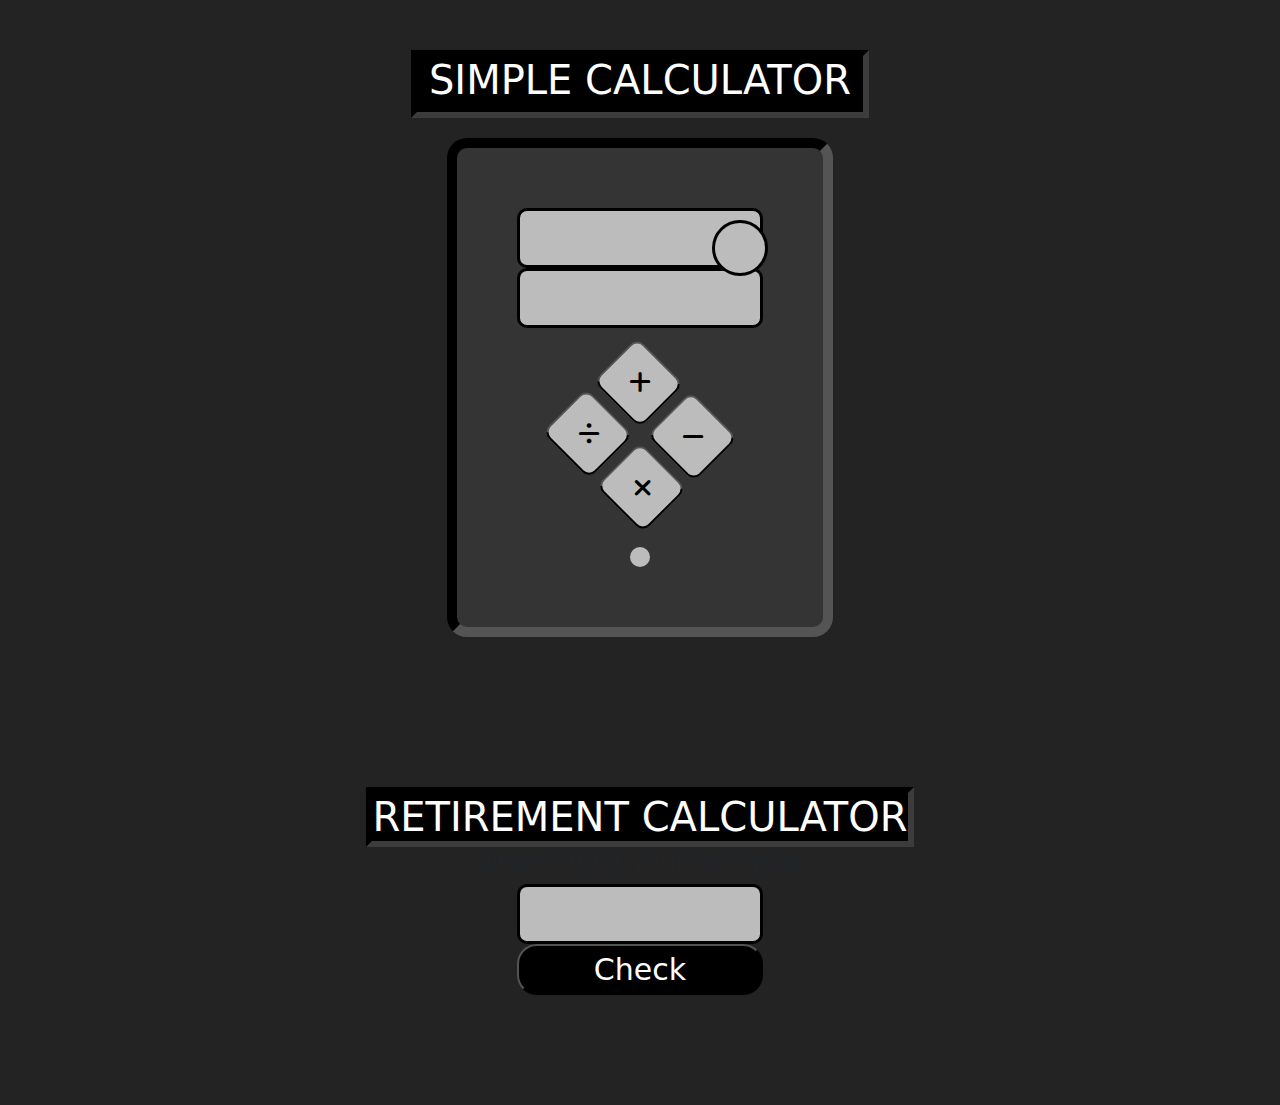
==== advance.html @ 788a278c "jij" ====
<!DOCTYPE html>
<html lang="en">

<head>
    <meta charset="UTF-8">
    <meta name="viewport" content="width=device-width, initial-scale=1.0">
    <link rel="stylesheet" href="https://cdn.jsdelivr.net/npm/bootstrap@5.3.2/dist/css/bootstrap.min.css">
    <link rel="stylesheet" href="https://cdnjs.cloudflare.com/ajax/libs/font-awesome/6.4.2/css/all.min.css">
    <link rel="preconnect" href="https://fonts.googleapis.com">
    <link rel="preconnect" href="https://fonts.gstatic.com" crossorigin>
    <link rel="stylesheet"
        href="https://fonts.googleapis.com/css2?family=Bungee+Spice&family=Delius+Unicase&family=Lemonada&family=Lobster&family=Lobster+Two:wght@700&family=Nosifer&display=swap">


    <title>simple calculator</title>
    <style>
        body {
            background: rgb(35, 35, 35);
            padding: 50px 0px 90px 0px  ;
        }

        .cl {
            display: grid;
            place-items: center;
            grid-template-columns: repeat(1, 1fr);
            background: rgb(52, 52, 52);
            width: fit-content;
            margin-top: 20px;
            padding: 60px;
            border-radius: 20px;
            border: 10px inset black;
        }

        input {
            border: 3px solid black;
            margin: 0px;
            padding: 15px 20px;
            border-radius: 10px;
            background: rgb(188, 188, 188);
            outline: none;
        }

        .cl span {

            display: flex;
            justify-content: center;
            align-items: center;

        }

        .buttons {
            display: grid;
            /* place-items: center; */
            grid-template-columns: repeat(2, 1fr);
            grid-column-gap: 10px;
            grid-row-gap: 10px;
            transform: rotate(45deg);
            margin-top: 40px;
        }

        .buttons button {
            padding: 15px 20px;
            border-radius: 10px;

            background: rgb(188, 188, 188);

        }


        .buttons button:hover {
            background: rgb(113, 113, 113);
        }

        .buttons button:active {
            transform: scale(0.9);
            transition: all 2.s ease;
        }

        .fa-solid {
            font-size: 25px;
            transform: rotate(135deg);
        }

        .max {
            position: absolute;
            top: 220px;
            margin-left: 200px;

        }

        #symbol {

            color: rgb(0, 0, 0);
            padding: 25px;
            width: 25px;
            height: 25px;
            margin: auto;
            border-radius: 50%;
            font-size: 30px;
            font-weight: bolder;

            border: 3px solid black;
            background: rgb(188, 188, 188);
        }

        #answer {
            padding: 10px;
            color: black;
            background: white;
            border-radius: 10px;
            margin: 45px 0px 0px 0px;
            font-weight: bolder;
            background: rgb(188, 188, 188);
        }

        .klm {
            display: flex;
            justify-content: center;
            align-items: center;
        }

        .kop {
            display: grid;


        }

        .kop button {
            width: ;
        }
        .grow{
            margin-top: 150px;
        }
    </style>
</head>

<body>

    <div class="container">
        <div class="container-fluid "
            style="margin: auto;width: fit-content;color: white;background: black;border: 6px inset rgb(60, 60, 60);">
            <h1>SIMPLE CALCULATOR</h1>
        </div>
        <div class="container-fluid cl">
            <div class="calc">
                <input type="text" id="inp1"><br>

                <input type="text" id="inp2">

            </div>
            <div class="max">
                <span id="symbol"></span>
            </div>
            <div class="buttons">
                <button onclick="plus()" id="plus"><i class="fa-solid fa-plus"></i></button>
                <button onclick="minus()"><i class="fa-solid fa-minus"></i></button>
                <button onclick="divide()"><i class="fa-solid fa-divide"></i></button>
                <button onclick="multiply()"><i class="fa-solid fa-xmark"></i></button>
            </div>
            <div class="answer">
                <span id="answer"></span>
            </div>
        </div>
    </div>

    <div class="container grow">
        <div class="container-fluid ">
            <h1 class="text-center"
                style="margin: auto;width: fit-content;color: white;background: black;border: 6px inset rgb(60, 60, 60);">
                RETIREMENT CALCULATOR</h1>
        </div>
        <div>
            <h4 class="text-center
                style="color:white; background: black;text-transform: uppercase; width: fit-content;margin: auto;padding: 10px;border-radius: 20px;">
                please input your birthyear</h4>
        </div>
        <div class="container-fluid klm">

            <div class="kop">
                <input type="text" id="year">
                <button onclick="agech()" style="background: black;color: white;padding: ;font-size: 30px;border-radius: 20px;">Check</button>
            </div>
        </div>
        <div>
            <h3 id="pl" class="text-center"
                style="color:white; background: black;text-transform: uppercase; width: fit-content;margin: auto;padding: 10px;border-radius: 20px;visibility: hidden;">
            </h3>
        </div>
    </div>




    <script>
        function agech() {
            let birthyear = document.getElementById('year').value;
            let presentyear = new Date().getFullYear();
            let userage = presentyear - birthyear;
            let retire = 65 - userage
           
            if (!birthyear || isNaN(birthyear)) {
                document.getElementById('pl').innerHTML = `enter a year`
                document.getElementById('pl').style.color = 'red'
                document.getElementById('pl').style.visibility = 'visible'


            }
            else {
                
                document.getElementById('pl').innerHTML = `You have ${retire}years until retirement from civil service`
                document.getElementById('pl').style.color = 'white'
                document.getElementById('pl').style.visibility = 'visible'
            }

            // document.getElementById('pl').innerHTML=`You have ${retire}years until retirement from civil service`
            // alert(retire)
        }
    </script>
    <script src="advance.js"></script>
    <script src="https://cdn.jsdelivr.net/npm/bootstrap@5.3.2/dist/js/bootstrap.bundle.min.js"></script>
</body>

</html>
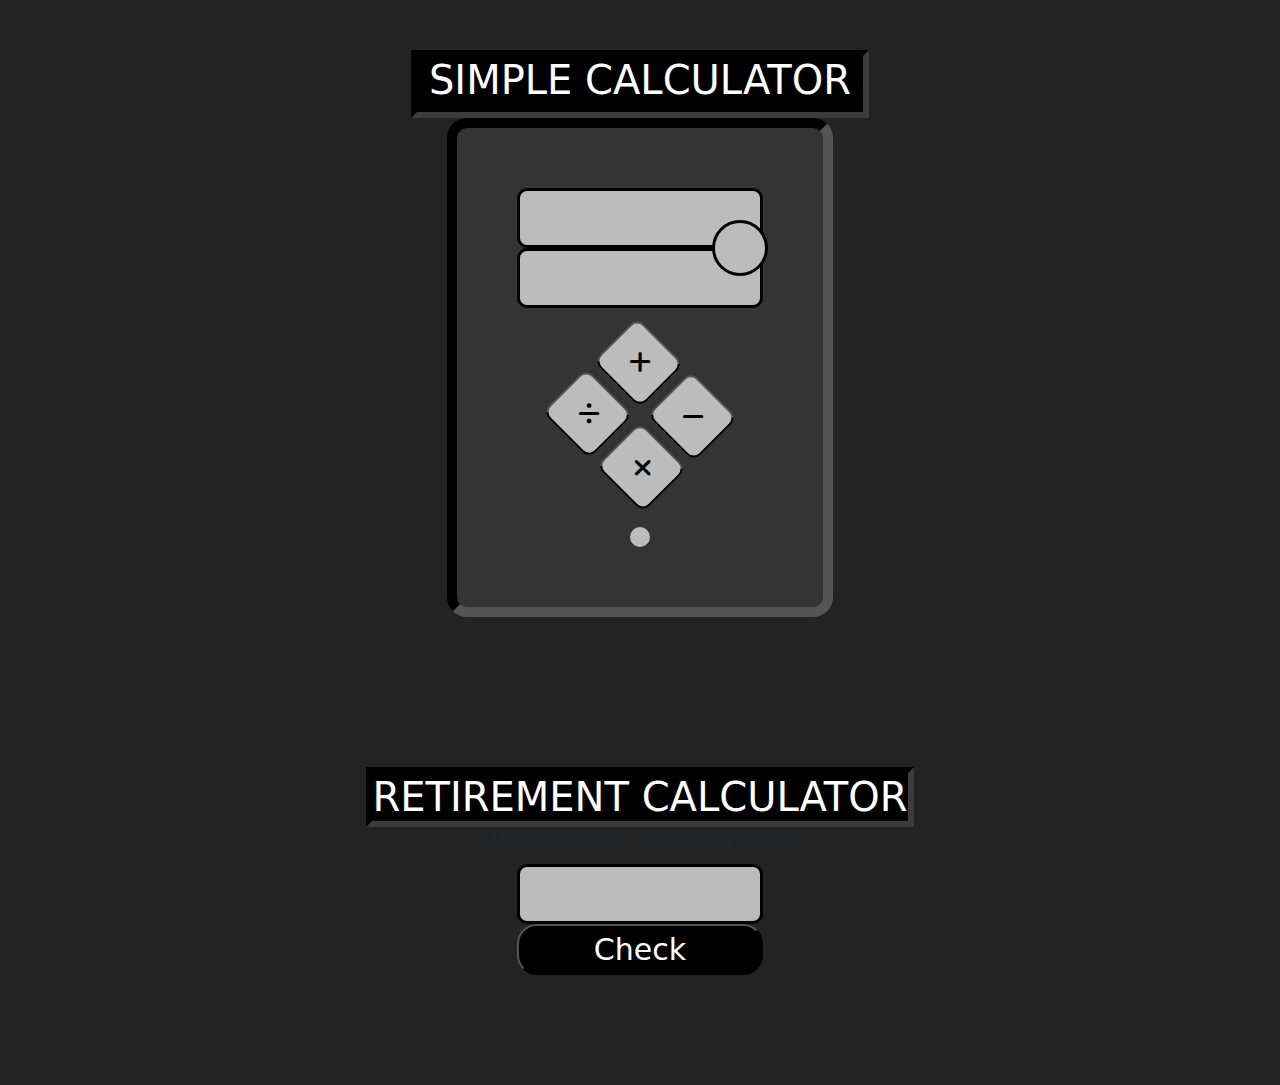
==== commit 73bfbd41: "gtsfdtf" ====
--- a/advance.html
+++ b/advance.html
@@ -25,7 +25,7 @@
             grid-template-columns: repeat(1, 1fr);
             background: rgb(52, 52, 52);
             width: fit-content;
-            margin-top: 20px;
+            margin: auto;
             padding: 60px;
             border-radius: 20px;
             border: 10px inset black;
@@ -131,6 +131,9 @@
         .grow{
             margin-top: 150px;
         }
+        .tow{
+            margin: auto;
+        }
     </style>
 </head>
 
@@ -164,7 +167,7 @@
     </div>
 
     <div class="container grow">
-        <div class="container-fluid ">
+        <div class="container-fluid tow">
             <h1 class="text-center"
                 style="margin: auto;width: fit-content;color: white;background: black;border: 6px inset rgb(60, 60, 60);">
                 RETIREMENT CALCULATOR</h1>
@@ -207,7 +210,7 @@
             }
             else {
                 
-                document.getElementById('pl').innerHTML = `You have ${retire}years until retirement from civil service`
+                document.getElementById('pl').innerHTML = `You have ${retire}years until you are able to retire`
                 document.getElementById('pl').style.color = 'white'
                 document.getElementById('pl').style.visibility = 'visible'
             }
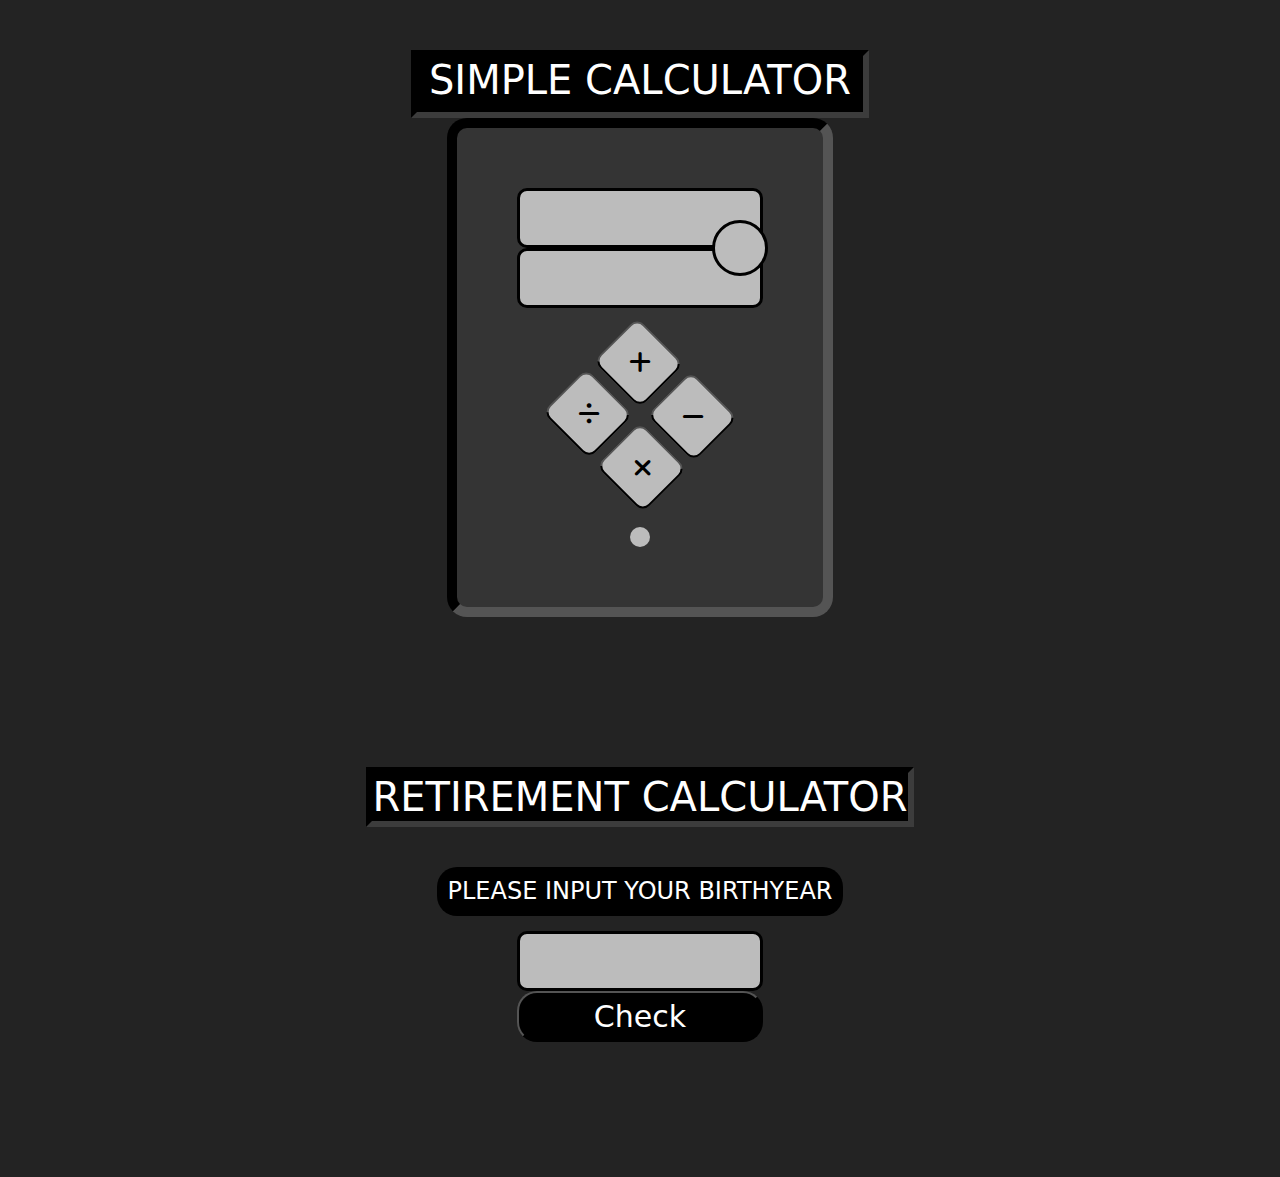
==== commit 67a81bd3: "ghgy" ====
--- a/advance.html
+++ b/advance.html
@@ -139,12 +139,12 @@
 
 <body>
 
-    <div class="container">
-        <div class="container-fluid "
+    <div class="container-fluid">
+        <div class="container "
             style="margin: auto;width: fit-content;color: white;background: black;border: 6px inset rgb(60, 60, 60);">
             <h1>SIMPLE CALCULATOR</h1>
         </div>
-        <div class="container-fluid cl">
+        <div class="container cl">
             <div class="calc">
                 <input type="text" id="inp1"><br>
 
@@ -172,14 +172,14 @@
                 style="margin: auto;width: fit-content;color: white;background: black;border: 6px inset rgb(60, 60, 60);">
                 RETIREMENT CALCULATOR</h1>
         </div>
-        <div>
-            <h4 class="text-center
+        <div style="margin-top: 40px;margin-bottom: 15px;">
+            <h4 class="text-center"
                 style="color:white; background: black;text-transform: uppercase; width: fit-content;margin: auto;padding: 10px;border-radius: 20px;">
                 please input your birthyear</h4>
         </div>
         <div class="container-fluid klm">
 
-            <div class="kop">
+            <div class="kop" style="margin-bottom: 25px;">
                 <input type="text" id="year">
                 <button onclick="agech()" style="background: black;color: white;padding: ;font-size: 30px;border-radius: 20px;">Check</button>
             </div>
@@ -208,9 +208,19 @@
 
 
             }
+            else if(birthyear>presentyear){
+                document.getElementById('pl').innerHTML = `Year invalid`
+                document.getElementById('pl').style.color = 'yellow'
+                document.getElementById('pl').style.visibility = 'visible'
+            }
+            else if(birthyear<=1958){
+                document.getElementById('pl').innerHTML = `Year invalid/retirement age met  please go and retire `
+                document.getElementById('pl').style.color = 'yellow'
+                document.getElementById('pl').style.visibility = 'visible'
+            }
             else {
                 
-                document.getElementById('pl').innerHTML = `You have ${retire}years until you are able to retire`
+                document.getElementById('pl').innerHTML = `You have ${retire}year(s) until you are able to retire`
                 document.getElementById('pl').style.color = 'white'
                 document.getElementById('pl').style.visibility = 'visible'
             }
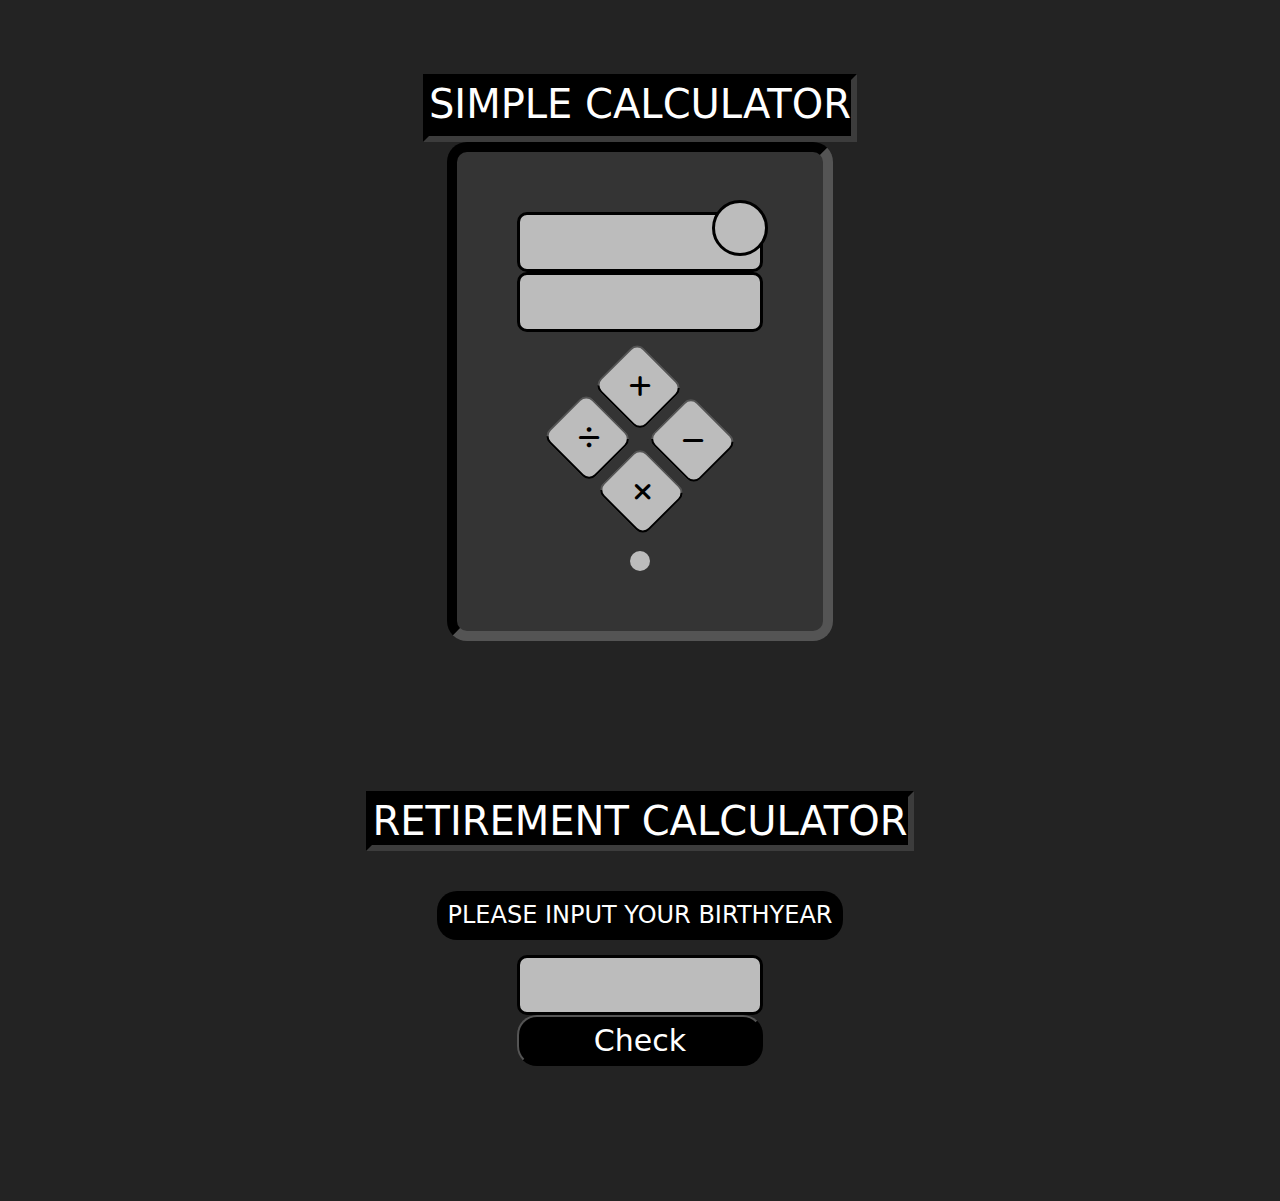
==== commit 314ea765: "changes" ====
--- a/advance.html
+++ b/advance.html
@@ -16,10 +16,20 @@
     <style>
         body {
             background: rgb(35, 35, 35);
-            padding: 50px 0px 90px 0px  ;
-        }
-
-        .cl {
+            padding: 50px 0px 90px 0px;
+            overflow-x: hidden;
+        }
+       
+
+         .pl {
+            
+            display: flex;
+            justify-content: center;
+            align-items: center;
+
+        }
+
+         .cl {
             display: grid;
             place-items: center;
             grid-template-columns: repeat(1, 1fr);
@@ -31,7 +41,7 @@
             border: 10px inset black;
         }
 
-        input {
+         input {
             border: 3px solid black;
             margin: 0px;
             padding: 15px 20px;
@@ -40,7 +50,7 @@
             outline: none;
         }
 
-        .cl span {
+         .cl span {
 
             display: flex;
             justify-content: center;
@@ -48,7 +58,7 @@
 
         }
 
-        .buttons {
+         .buttons {
             display: grid;
             /* place-items: center; */
             grid-template-columns: repeat(2, 1fr);
@@ -58,7 +68,7 @@
             margin-top: 40px;
         }
 
-        .buttons button {
+         .buttons button {
             padding: 15px 20px;
             border-radius: 10px;
 
@@ -67,28 +77,28 @@
         }
 
 
-        .buttons button:hover {
+         .buttons button:hover {
             background: rgb(113, 113, 113);
         }
 
-        .buttons button:active {
+         .buttons button:active {
             transform: scale(0.9);
             transition: all 2.s ease;
         }
 
-        .fa-solid {
+         .fa-solid {
             font-size: 25px;
             transform: rotate(135deg);
         }
 
-        .max {
+         .max {
             position: absolute;
-            top: 220px;
+            top: 200px;
             margin-left: 200px;
 
         }
 
-        #symbol {
+         #symbol {
 
             color: rgb(0, 0, 0);
             padding: 25px;
@@ -103,7 +113,7 @@
             background: rgb(188, 188, 188);
         }
 
-        #answer {
+         #answer {
             padding: 10px;
             color: black;
             background: white;
@@ -113,25 +123,27 @@
             background: rgb(188, 188, 188);
         }
 
-        .klm {
+         .klm {
             display: flex;
             justify-content: center;
             align-items: center;
         }
 
-        .kop {
+         .kop {
             display: grid;
 
 
         }
 
-        .kop button {
+         .kop button {
             width: ;
         }
-        .grow{
+
+         .grow {
             margin-top: 150px;
         }
-        .tow{
+
+         .tow {
             margin: auto;
         }
     </style>
@@ -139,31 +151,38 @@
 
 <body>
 
-    <div class="container-fluid">
-        <div class="container "
+    <div>
+        <a href="index.html"><i class="fa-solid fa-"></i></a>
+    </div>
+
+    <div class=" jk">
+        <div class=" "
             style="margin: auto;width: fit-content;color: white;background: black;border: 6px inset rgb(60, 60, 60);">
             <h1>SIMPLE CALCULATOR</h1>
         </div>
-        <div class="container cl">
-            <div class="calc">
-                <input type="text" id="inp1"><br>
-
-                <input type="text" id="inp2">
-
+        <div class="pl">
+            <div class="cl">
+                <div class="calc">
+                    <input type="text" id="inp1"><br>
+
+                    <input type="text" id="inp2">
+
+                </div>
+                <div class="max">
+                    <span id="symbol"></span>
+                </div>
+                <div class="buttons">
+                    <button onclick="plus()" id="plus"><i class="fa-solid fa-plus"></i></button>
+                    <button onclick="minus()"><i class="fa-solid fa-minus"></i></button>
+                    <button onclick="divide()"><i class="fa-solid fa-divide"></i></button>
+                    <button onclick="multiply()"><i class="fa-solid fa-xmark"></i></button>
+                </div>
+                <div class="answer">
+                    <span id="answer"></span>
+                </div>
             </div>
-            <div class="max">
-                <span id="symbol"></span>
-            </div>
-            <div class="buttons">
-                <button onclick="plus()" id="plus"><i class="fa-solid fa-plus"></i></button>
-                <button onclick="minus()"><i class="fa-solid fa-minus"></i></button>
-                <button onclick="divide()"><i class="fa-solid fa-divide"></i></button>
-                <button onclick="multiply()"><i class="fa-solid fa-xmark"></i></button>
-            </div>
-            <div class="answer">
-                <span id="answer"></span>
-            </div>
-        </div>
+        </div>
+    </div>
     </div>
 
     <div class="container grow">
@@ -181,7 +200,8 @@
 
             <div class="kop" style="margin-bottom: 25px;">
                 <input type="text" id="year">
-                <button onclick="agech()" style="background: black;color: white;padding: ;font-size: 30px;border-radius: 20px;">Check</button>
+                <button onclick="agech()"
+                    style="background: black;color: white;padding: ;font-size: 30px;border-radius: 20px;">Check</button>
             </div>
         </div>
         <div>
@@ -196,37 +216,37 @@
 
     <script>
         function agech() {
-            let birthyear = document.getElementById('year').value;
-            let presentyear = new Date().getFullYear();
+            const birthyear = document.getElementById('year').value;
+            const presentyear = new Date().getFullYear();
             let userage = presentyear - birthyear;
-            let retire = 65 - userage
+            let retire = 65 - userage;
+
+            if (!birthyear || isNaN(birthyear)){
+                document.getElementById('pl').innerHTML = `enter a year`;
+                document.getElementById('pl').style.color = 'red';
+                document.getElementById('pl').style.visibility = 'visible';
+               
+
+
+            }
+            else if (birthyear > presentyear) {
+                document.getElementById('pl').innerHTML = `Year invalid`;
+                document.getElementById('pl').style.color = 'yellow';
+                document.getElementById('pl').style.visibility = 'visible';
+            }
+            else if (birthyear <= 1958) {
+                document.getElementById('pl').innerHTML = `Year invalid/retirement age met  please go and retire `;
+                document.getElementById('pl').style.color = 'yellow';
+                document.getElementById('pl').style.visibility = 'visible';
+            }
+            else {
+
+                document.getElementById('pl').innerHTML = `You have ${retire}year(s) until you are able to retire`;
+                document.getElementById('pl').style.color = 'white';
+                document.getElementById('pl').style.visibility = 'visible';
+            }
+
            
-            if (!birthyear || isNaN(birthyear)) {
-                document.getElementById('pl').innerHTML = `enter a year`
-                document.getElementById('pl').style.color = 'red'
-                document.getElementById('pl').style.visibility = 'visible'
-
-
-            }
-            else if(birthyear>presentyear){
-                document.getElementById('pl').innerHTML = `Year invalid`
-                document.getElementById('pl').style.color = 'yellow'
-                document.getElementById('pl').style.visibility = 'visible'
-            }
-            else if(birthyear<=1958){
-                document.getElementById('pl').innerHTML = `Year invalid/retirement age met  please go and retire `
-                document.getElementById('pl').style.color = 'yellow'
-                document.getElementById('pl').style.visibility = 'visible'
-            }
-            else {
-                
-                document.getElementById('pl').innerHTML = `You have ${retire}year(s) until you are able to retire`
-                document.getElementById('pl').style.color = 'white'
-                document.getElementById('pl').style.visibility = 'visible'
-            }
-
-            // document.getElementById('pl').innerHTML=`You have ${retire}years until retirement from civil service`
-            // alert(retire)
         }
     </script>
     <script src="advance.js"></script>
